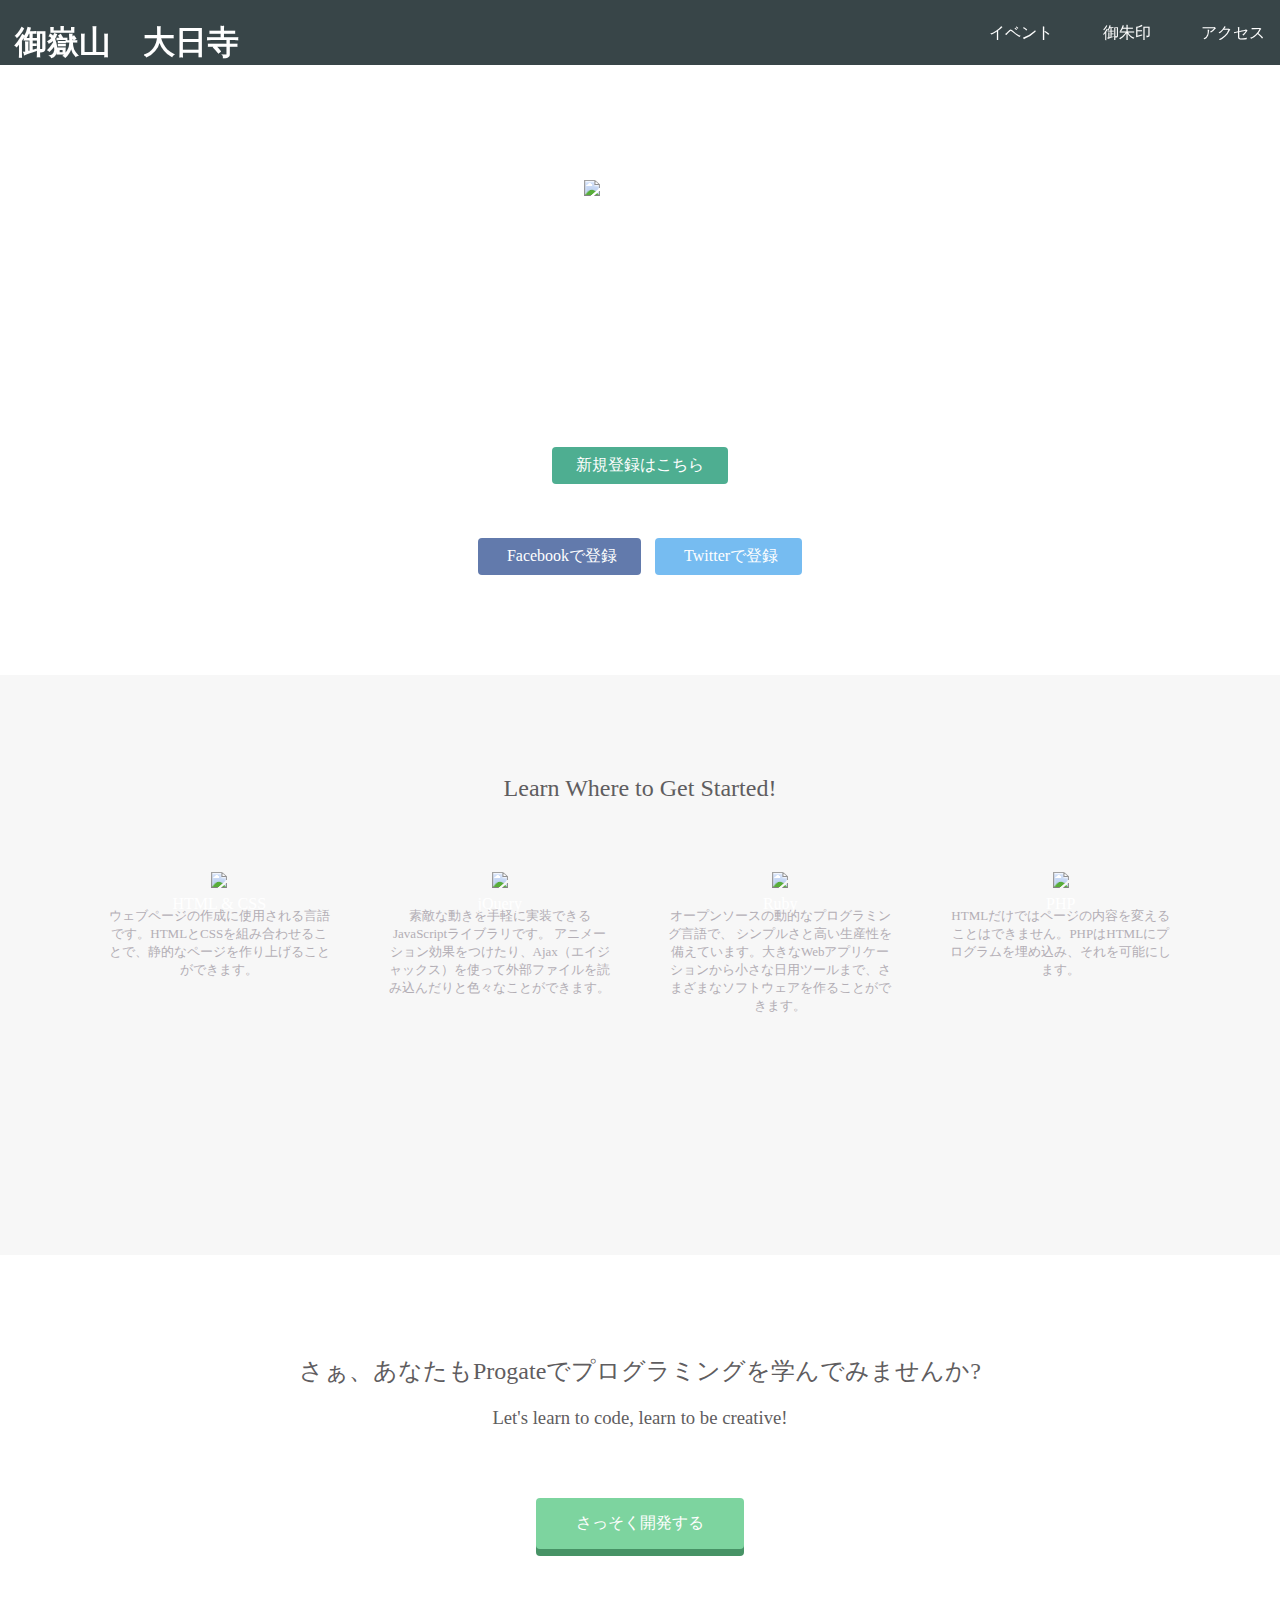
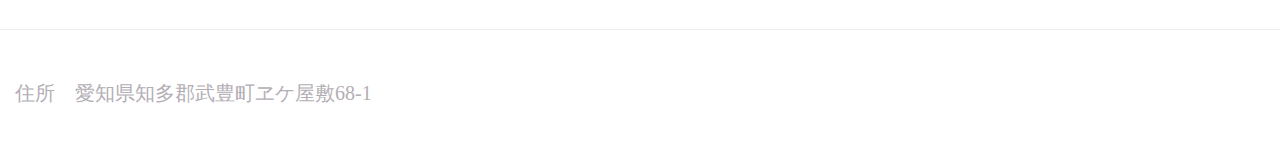
==== index.html @ b15b18b2 "Update index.html" ====
<!DOCTYPE html>
<html>
<head>
  <meta charset="utf-8">
  <title>大日寺</title>
  <link rel="stylesheet" type="text/css" href="stylesheet.css">
</head>
<body>
  <header>
    <div class="container">
      <div class="header-left">
        <h1>御嶽山　大日寺</h1>
      </div>
      <span class="fa fa-bars menu-icon"></span>
      <div class="header-right">
        <a href="#">イベント</a>
        <a href="#">御朱印</a>
        <a href="#" class="login">アクセス</a>
      </div>
    </div>
  </header>
  <div class="top-wrapper">
    <div class="container">
      <img src="1664943436617.jpg" alt="大日寺の写真">
      <h1>LEARN TO CODE.<br>LEARN TO BE CREATIVE.</h1>
      <p>Progateはオンラインプログラミング学習サービスです。<br>初心者にもやさしいスライドとレッスンで、ウェブサービスを作りながらプログラミングを学んでいきましょう。</p>
      <div class="btn-wrapper">
        <a href="#" class="btn signup">新規登録はこちら</a>
        <p>or</p>
        <a href="#" class="btn facebook"><span class="fa fa-facebook"></span>Facebookで登録</a>
        <a href="#" class="btn twitter"><span class="fa fa-twitter"></span>Twitterで登録</a>
      </div>
    </div>
  </div>
  <div class="lesson-wrapper">
    <div class="container">
      <div class="heading">
        <h2>Learn Where to Get Started!</h2>
      </div>
      <div class="lessons">
        <div class="lesson">
          <div class="lesson-icon">
            <img src="https://prog-8.com/images/html/advanced/html.png">
            <p>HTML & CSS</p>
          </div>
          <p class="text-contents">ウェブページの作成に使用される言語です。HTMLとCSSを組み合わせることで、静的なページを作り上げることができます。</p>
        </div>
        <div class="lesson">
          <div class="lesson-icon">
            <img src="https://prog-8.com/images/html/advanced/jQuery.png">
            <p>jQuery</p>
          </div>
          <p class="text-contents">素敵な動きを手軽に実装できるJavaScriptライブラリです。 アニメーション効果をつけたり、Ajax（エイジャックス）を使って外部ファイルを読み込んだりと色々なことができます。</p>
        </div>
        <div class="lesson">
          <div class="lesson-icon">
            <img src="https://prog-8.com/images/html/advanced/ruby.png">
            <p>Ruby</p>
          </div>
          <p class="text-contents">オープンソースの動的なプログラミング言語で、 シンプルさと高い生産性を備えています。大きなWebアプリケーションから小さな日用ツールまで、さまざまなソフトウェアを作ることができます。</p>
        </div>
        <div class="lesson">
          <div class="lesson-icon">
            <img src="https://prog-8.com/images/html/advanced/php.png">
            <p>PHP</p>
          </div>
          <p class="text-contents">HTMLだけではページの内容を変えることはできません。PHPはHTMLにプログラムを埋め込み、それを可能にします。</p>
        </div>
      </div>
      <div class="clear"></div>
    </div>
  </div>
  <div class="message-wrapper">
    <div class="container">
      <div class="heading">
        <h2>さぁ、あなたもProgateでプログラミングを学んでみませんか?</h2>
        <h3>Let's learn to code, learn to be creative!</h3>
      </div>
      <span class="btn message">さっそく開発する</span>
    </div>
  </div>
  <footer>
    <div class="container">
      <p>住所　愛知県知多郡武豊町ヱケ屋敷68-1</p>
    </div>
  </footer>
</body>
</html>
---- stylesheet.css ----
* {
  box-sizing: border-box;
} 

body {
  margin: 0;
  font-family: "Hiragino Kaku Gothic ProN";
}

a {
  text-decoration: none;
}

.container {
  width: 100%;
  padding: 0 15px;
  margin: 0 auto;
}

.top-wrapper {
  padding: 180px 0 100px 0;
  background-image: url(1664943436617.jpg);
  background-size: cover;
  color: white;
  text-align: center;
}

.top-wrapper h1 {
  opacity: 0.7;
  font-size: 45px;
  letter-spacing: 5px;
}

.top-wrapper p {
  opacity: 0.7;
  font-size: 16px;
  margin-bottom: 40px;
}

.btn-wrapper {
  text-align: center;
}

.btn-wrapper p {
  margin-bottom: 20px;
}

.signup {
  background-color: #239b76;
}

.facebook {
  background-color: #3b5998;
  margin-right: 10px;
}

.twitter {
  background-color: #55acee;
}

.btn {
  padding: 8px 24px;
  color: white;
  display: inline-block;
  opacity: 0.8;
  border-radius: 4px;
  text-align: center;
}

.btn:hover {
  opacity: 1;
}

.fa {
  margin-right: 5px;
}

header {
  height: 65px;
  width: 100%;
  background-color: rgba(34,49,52,0.9);
  position :fixed;
  top: 0;
  z-index: 10;
}

.logo {
  width: 124px;
  margin-top: 20px;
}

.header-left {
  float: left;
}

.header-left h1 {
  color: white;
  padding; 0 10px;
}

.header-right {
  float: right;
  margin-right: -25px;
}

.header-right a {
  line-height: 65px;
  padding: 0 25px;
  color: white;
  display: block;
  float: left;
  transition: all 0.5s;
}

.header-right a:hover {
  background-color: rgba(255,255,255,0.3);
}

.lesson-wrapper {
  height: 580px;
  padding-bottom: 80px;
  padding-left: 5%;
  padding-right: 5%;
  background-color: #f7f7f7;
  text-align: center;
}

.heading {
  padding-top: 80px;
  padding-bottom: 50px;
  color: #5f5d60;
}

.heading h2 {
  font-weight: normal;
}

.lesson {
  float: left;
  width: 25%;
}

.lesson-icon {
  position: relative;
}

.lesson-icon p {
  position: absolute;
  top: 37%;
  width: 100%;
  color: white;
}

.text-contents {
  width: 80%;
  display: inline-block;
  margin-top: 15px;
  font-size: 13px;
  color: #b3aeb5;
}

.heading h3 {
  font-weight: normal;
}

.message-wrapper {
  border-bottom: 1px solid #eee;
  padding-bottom: 80px;
  text-align: center;
}

.message {
  padding: 15px 40px;
  background-color: #5dca88;
  cursor: pointer;
  box-shadow: 0px 7px #1a7940;
}

.message:active {
  position: relative;
  top: 7px;
  box-shadow: none;
}

footer img {
  width: 125px;
}

footer p {
  color: #b3aeb5;
  font-size: 20px;
}

footer {
  padding-top: 30px;
  padding-bottom: 20px;
}

.menu-icon {
  color: white;
  float: right;
  font-size: 25px;
  padding: 21px 0;
  display: none;
}

.clear {
  clear: left;
}

@media all and (max-width: 1000px) {
  .lesson {
    width: 50%;
    margin-bottom: 50px;
  }

  .lesson-wrapper {
    height: 990px;
  }

  footer {
    text-align: center;
  }
}

@media all and (max-width: 750px) {
  .top-wrapper h1 {
    font-size: 32px;
  }

  .heading h2 {
    font-size: 20px;
  }
}

@media all and (max-width: 670px) {
  .header-right {
    display: none;
  }

  .menu-icon {
    display: block;
  }

  .top-wrapper .btn {
    width: 100%;
  }

  .twitter {
    margin-top: 10px;
  }

  .top-wrapper {
    text-align: left;
  }

  .top-wrapper h1 {
    font-size: 24px;
  }

  .top-wrapper p {
    font-size: 14px;
  }

  .lesson {
    width: 100%;
  }

  .lesson-wrapper {
    height: 1700px;
  }

  .message-wrapper .btn {
    width: 100%;
  }
}
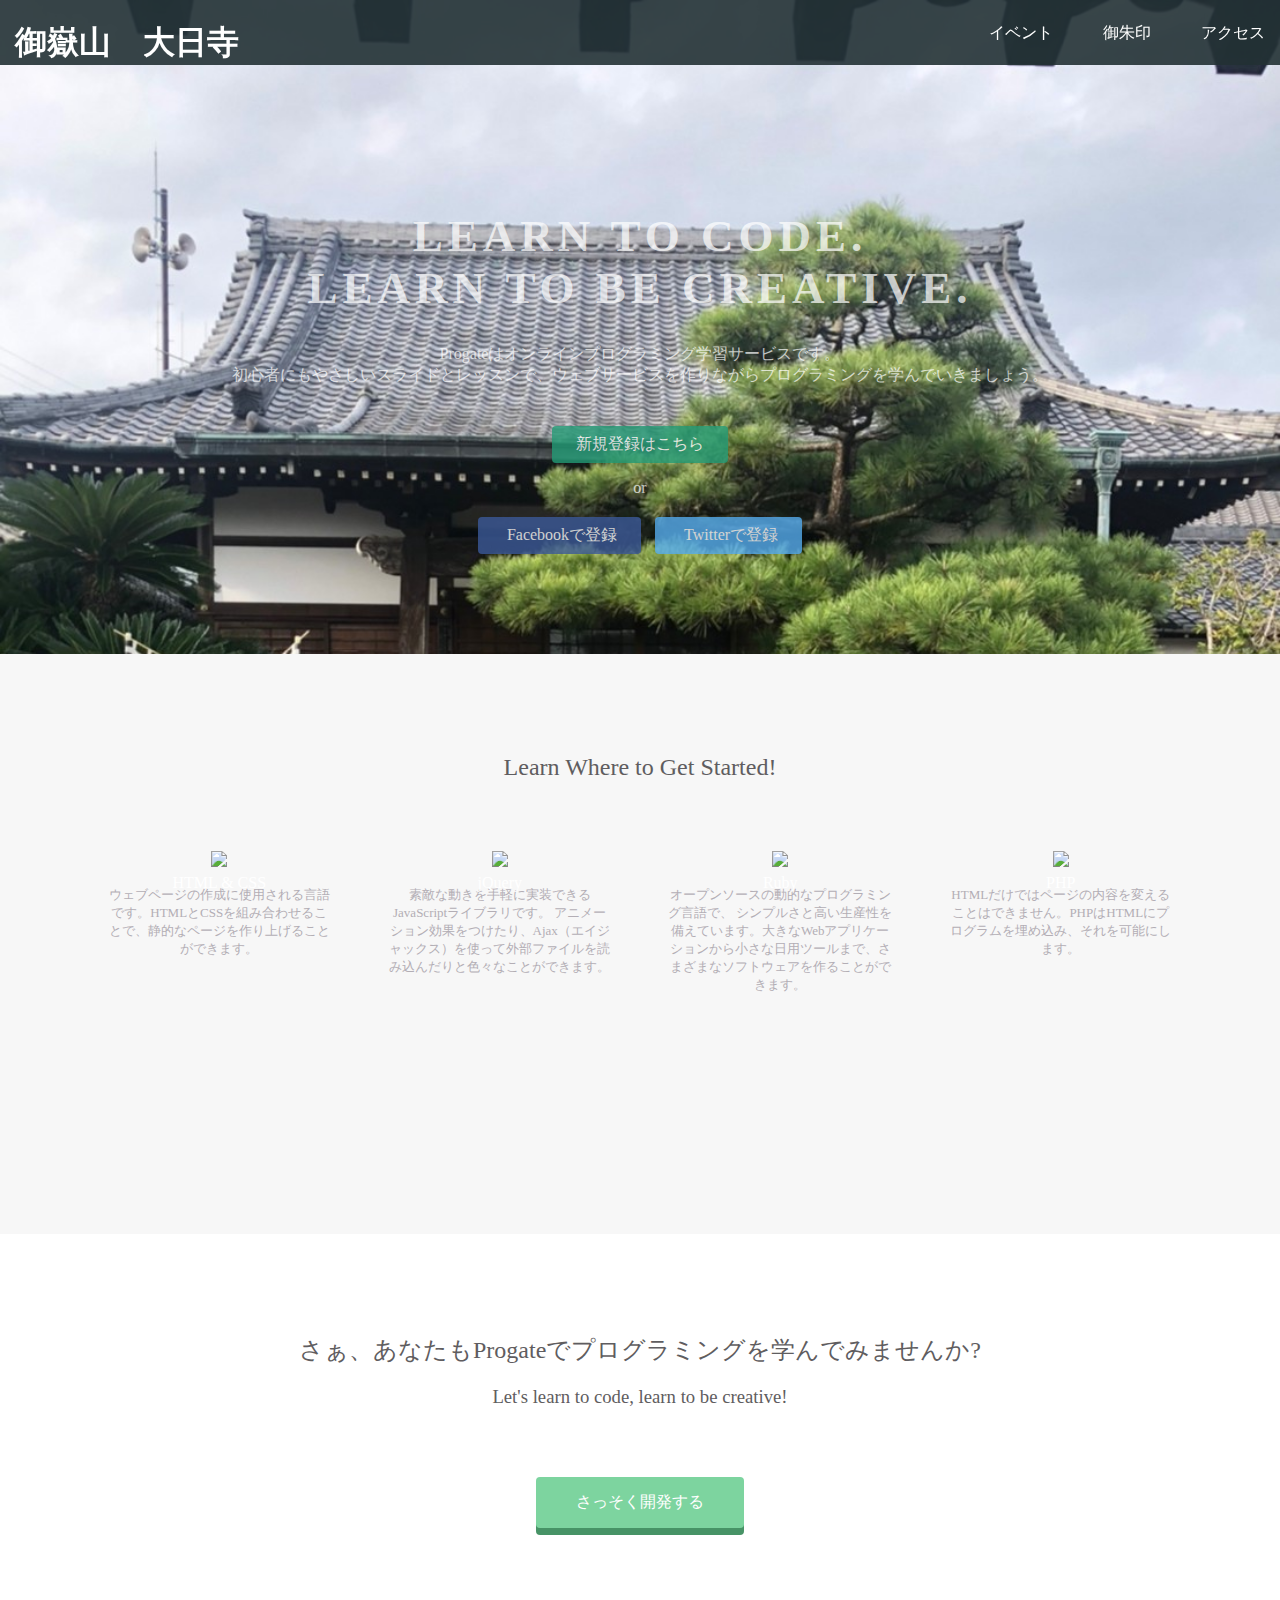
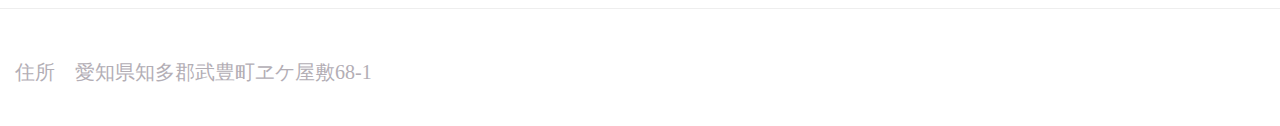
==== commit 5d9d6bb3: "Update index.html" ====
--- a/index.html
+++ b/index.html
@@ -21,7 +21,7 @@
   </header>
   <div class="top-wrapper">
     <div class="container">
-      <img src="1664943436617.jpg" alt="大日寺の写真">
+      
       <h1>LEARN TO CODE.<br>LEARN TO BE CREATIVE.</h1>
       <p>Progateはオンラインプログラミング学習サービスです。<br>初心者にもやさしいスライドとレッスンで、ウェブサービスを作りながらプログラミングを学んでいきましょう。</p>
       <div class="btn-wrapper">
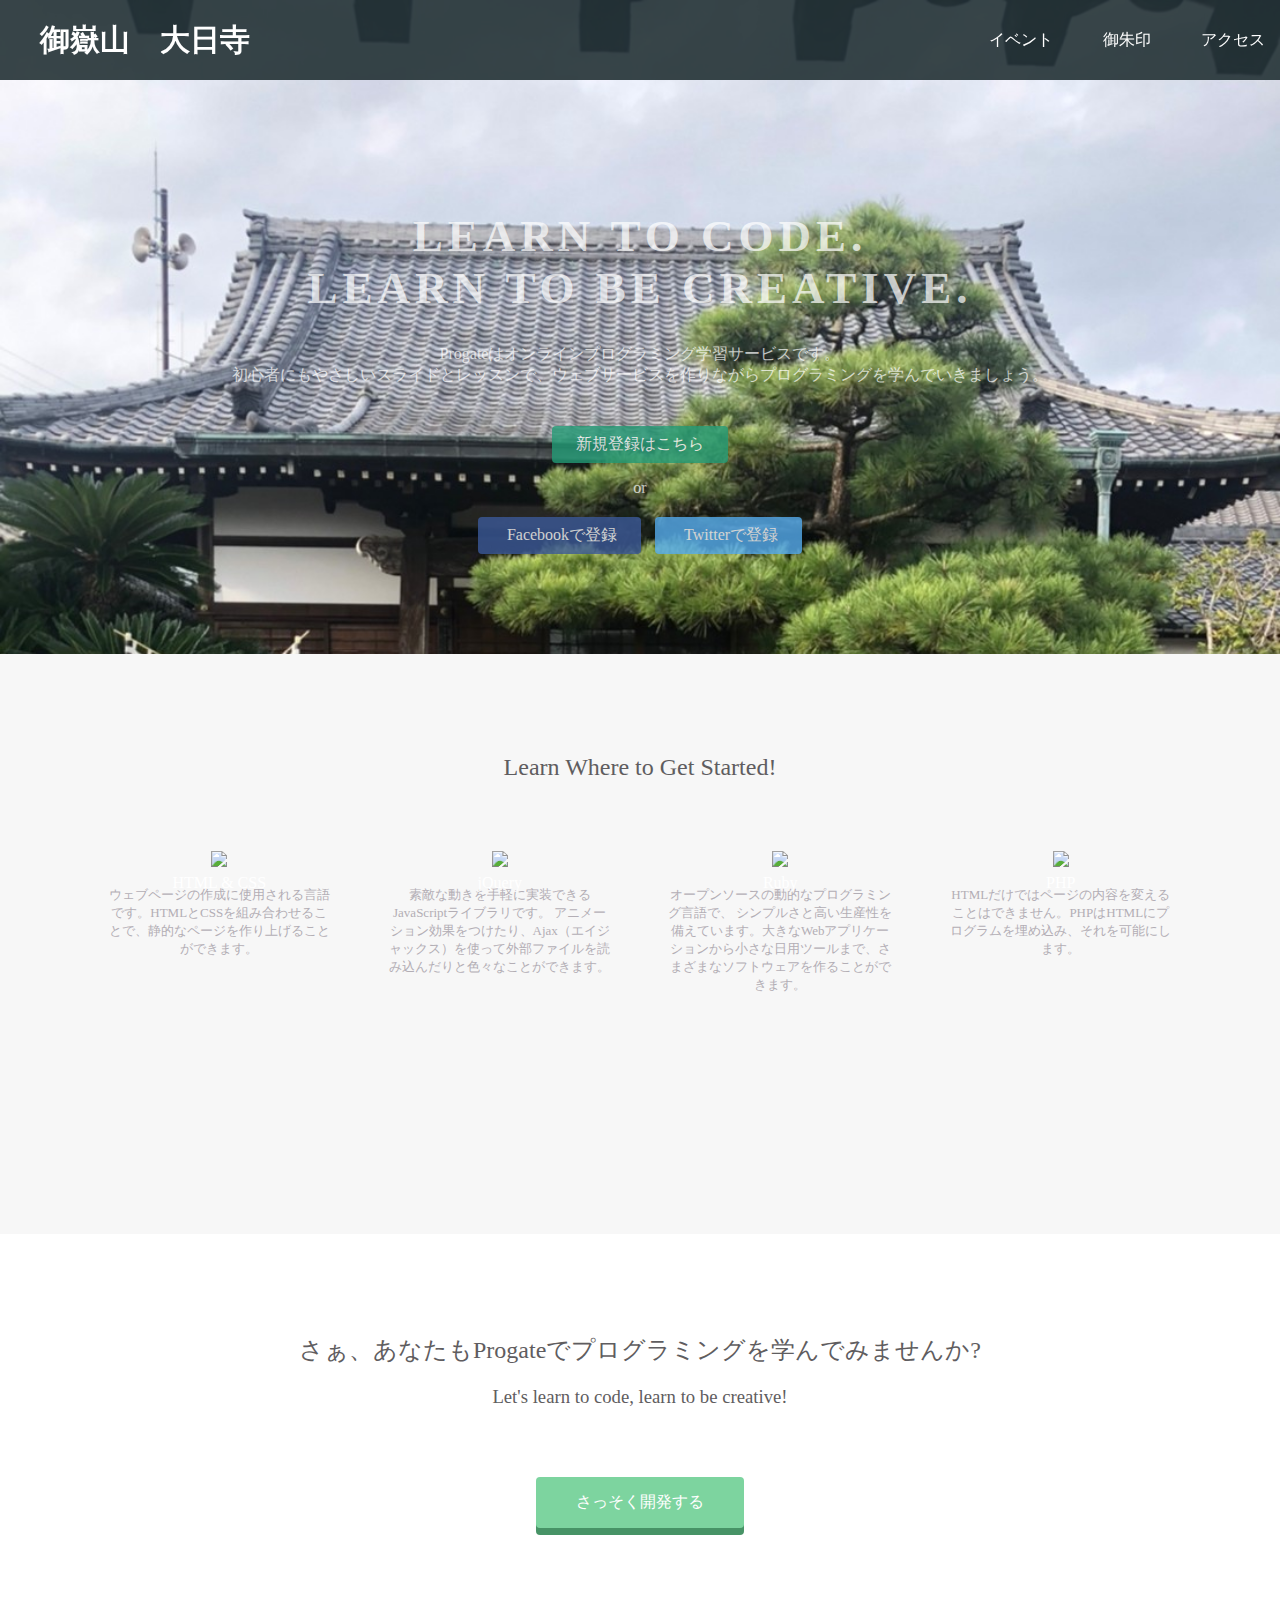
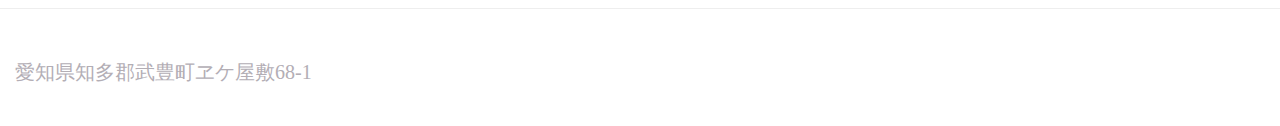
==== commit 30f0fdfb: "Update index.html" ====
--- a/index.html
+++ b/index.html
@@ -13,9 +13,9 @@
       </div>
       <span class="fa fa-bars menu-icon"></span>
       <div class="header-right">
-        <a href="#">イベント</a>
-        <a href="#">御朱印</a>
-        <a href="#" class="login">アクセス</a>
+        <a href="event.html">イベント</a>
+        <a href="goshuin.html">御朱印</a>
+        <a href="access.html">アクセス</a>
       </div>
     </div>
   </header>
@@ -81,7 +81,7 @@
   </div>
   <footer>
     <div class="container">
-      <p>住所　愛知県知多郡武豊町ヱケ屋敷68-1</p>
+      <p>愛知県知多郡武豊町ヱケ屋敷68-1</p>
     </div>
   </footer>
 </body>
--- a/stylesheet.css
+++ b/stylesheet.css
@@ -76,41 +76,37 @@
 }
 
 header {
-  height: 65px;
-  width: 100%;
-  background-color: rgba(34,49,52,0.9);
-  position :fixed;
-  top: 0;
-  z-index: 10;
-}
-
-.logo {
-  width: 124px;
-  margin-top: 20px;
-}
-
-.header-left {
-  float: left;
-}
-
-.header-left h1 {
-  color: white;
-  padding; 0 10px;
-}
-
-.header-right {
-  float: right;
-  margin-right: -25px;
-}
-
-.header-right a {
-  line-height: 65px;
-  padding: 0 25px;
-  color: white;
-  display: block;
-  float: left;
-  transition: all 0.5s;
-}
+    height: 80px;
+    width: 100%;
+    background-color: rgba(34,49,52,0.9);
+    position :fixed;
+    top: 0;
+    z-index: 10;
+  }
+  
+  .header-left {
+    float: left;
+  }
+  
+  .header-left h1 {
+    color: white;
+    font-size: 30px;
+    padding:0 25px;
+  }
+  
+  .header-right {
+    float: right;
+    margin-right: -25px;
+  }
+  
+  .header-right a {
+    line-height: 80px;
+    padding: 0 25px;
+    color: white;
+    display: block;
+    float: left;
+    transition: all 0.5s;
+  }
 
 .header-right a:hover {
   background-color: rgba(255,255,255,0.3);
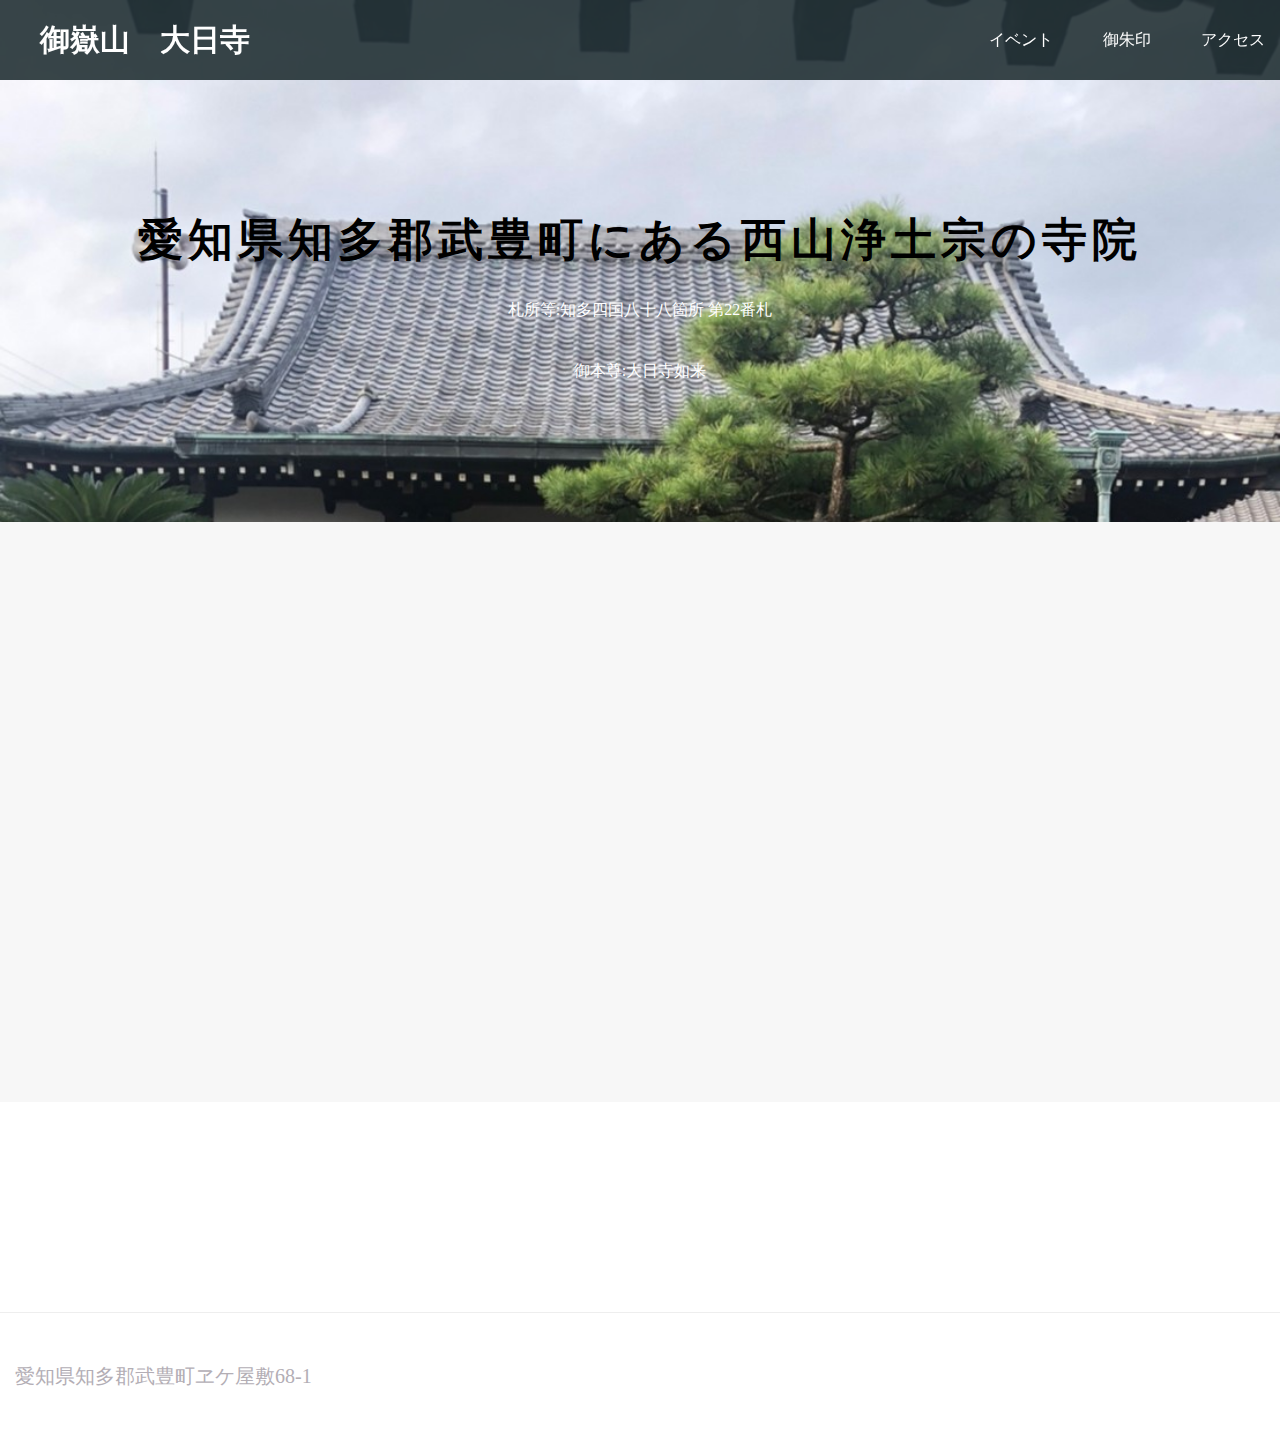
==== commit 52784189: "Update index.html" ====
--- a/index.html
+++ b/index.html
@@ -22,61 +22,25 @@
   <div class="top-wrapper">
     <div class="container">
       
-      <h1>LEARN TO CODE.<br>LEARN TO BE CREATIVE.</h1>
-      <p>Progateはオンラインプログラミング学習サービスです。<br>初心者にもやさしいスライドとレッスンで、ウェブサービスを作りながらプログラミングを学んでいきましょう。</p>
-      <div class="btn-wrapper">
-        <a href="#" class="btn signup">新規登録はこちら</a>
-        <p>or</p>
-        <a href="#" class="btn facebook"><span class="fa fa-facebook"></span>Facebookで登録</a>
-        <a href="#" class="btn twitter"><span class="fa fa-twitter"></span>Twitterで登録</a>
-      </div>
+      <h1>愛知県知多郡武豊町にある西山浄土宗の寺院</h1>
+      <p>札所等:知多四国八十八箇所 第22番札</p>
+      <p>御本尊:大日寺如来</p>
+      
     </div>
   </div>
   <div class="lesson-wrapper">
     <div class="container">
       <div class="heading">
-        <h2>Learn Where to Get Started!</h2>
+        <h2></h2>
       </div>
-      <div class="lessons">
-        <div class="lesson">
-          <div class="lesson-icon">
-            <img src="https://prog-8.com/images/html/advanced/html.png">
-            <p>HTML & CSS</p>
-          </div>
-          <p class="text-contents">ウェブページの作成に使用される言語です。HTMLとCSSを組み合わせることで、静的なページを作り上げることができます。</p>
-        </div>
-        <div class="lesson">
-          <div class="lesson-icon">
-            <img src="https://prog-8.com/images/html/advanced/jQuery.png">
-            <p>jQuery</p>
-          </div>
-          <p class="text-contents">素敵な動きを手軽に実装できるJavaScriptライブラリです。 アニメーション効果をつけたり、Ajax（エイジャックス）を使って外部ファイルを読み込んだりと色々なことができます。</p>
-        </div>
-        <div class="lesson">
-          <div class="lesson-icon">
-            <img src="https://prog-8.com/images/html/advanced/ruby.png">
-            <p>Ruby</p>
-          </div>
-          <p class="text-contents">オープンソースの動的なプログラミング言語で、 シンプルさと高い生産性を備えています。大きなWebアプリケーションから小さな日用ツールまで、さまざまなソフトウェアを作ることができます。</p>
-        </div>
-        <div class="lesson">
-          <div class="lesson-icon">
-            <img src="https://prog-8.com/images/html/advanced/php.png">
-            <p>PHP</p>
-          </div>
-          <p class="text-contents">HTMLだけではページの内容を変えることはできません。PHPはHTMLにプログラムを埋め込み、それを可能にします。</p>
-        </div>
-      </div>
-      <div class="clear"></div>
+      
     </div>
   </div>
   <div class="message-wrapper">
     <div class="container">
       <div class="heading">
-        <h2>さぁ、あなたもProgateでプログラミングを学んでみませんか?</h2>
-        <h3>Let's learn to code, learn to be creative!</h3>
+      
       </div>
-      <span class="btn message">さっそく開発する</span>
     </div>
   </div>
   <footer>
--- a/stylesheet.css
+++ b/stylesheet.css
@@ -1,81 +1,80 @@
 * {
-  box-sizing: border-box;
-} 
-
-body {
-  margin: 0;
-  font-family: "Hiragino Kaku Gothic ProN";
-}
-
-a {
-  text-decoration: none;
-}
-
-.container {
-  width: 100%;
-  padding: 0 15px;
-  margin: 0 auto;
-}
-
-.top-wrapper {
-  padding: 180px 0 100px 0;
-  background-image: url(1664943436617.jpg);
-  background-size: cover;
-  color: white;
-  text-align: center;
-}
-
-.top-wrapper h1 {
-  opacity: 0.7;
-  font-size: 45px;
-  letter-spacing: 5px;
-}
-
-.top-wrapper p {
-  opacity: 0.7;
-  font-size: 16px;
-  margin-bottom: 40px;
-}
-
-.btn-wrapper {
-  text-align: center;
-}
-
-.btn-wrapper p {
-  margin-bottom: 20px;
-}
-
-.signup {
-  background-color: #239b76;
-}
-
-.facebook {
-  background-color: #3b5998;
-  margin-right: 10px;
-}
-
-.twitter {
-  background-color: #55acee;
-}
-
-.btn {
-  padding: 8px 24px;
-  color: white;
-  display: inline-block;
-  opacity: 0.8;
-  border-radius: 4px;
-  text-align: center;
-}
-
-.btn:hover {
-  opacity: 1;
-}
-
-.fa {
-  margin-right: 5px;
-}
-
-header {
+    box-sizing: border-box;
+  } 
+  
+  body {
+    margin: 0;
+    font-family: "Hiragino Kaku Gothic ProN";
+  }
+  
+  a {
+    text-decoration: none;
+  }
+  
+  .container {
+    width: 100%;
+    padding: 0 15px;
+    margin: 0 auto;
+  }
+  
+  .top-wrapper {
+    padding: 180px 0 100px 0;
+    background-image: url(1664943436617.jpg);
+    background-size: cover;
+    color: white;
+    text-align: center;
+  }
+  
+  .top-wrapper h1 {
+    font-size: 45px;
+    letter-spacing: 5px;
+    color: black ;
+  }
+  
+  .top-wrapper p {
+    font-size: 16px;
+    margin-bottom: 40px;
+  }
+  
+  .btn-wrapper {
+    text-align: center;
+  }
+  
+  .btn-wrapper p {
+    margin-bottom: 20px;
+  }
+  
+  .signup {
+    background-color: #239b76;
+  }
+  
+  .facebook {
+    background-color: #3b5998;
+    margin-right: 10px;
+  }
+  
+  .twitter {
+    background-color: #55acee;
+  }
+  
+  .btn {
+    padding: 8px 24px;
+    color: white;
+    display: inline-block;
+    opacity: 0.8;
+    border-radius: 4px;
+    text-align: center;
+  }
+  
+  .btn:hover {
+    opacity: 1;
+  }
+  
+  .fa {
+    margin-right: 5px;
+  }
+  
+  header {
     height: 80px;
     width: 100%;
     background-color: rgba(34,49,52,0.9);
@@ -92,6 +91,7 @@
     color: white;
     font-size: 30px;
     padding:0 25px;
+
   }
   
   .header-right {
@@ -107,166 +107,169 @@
     float: left;
     transition: all 0.5s;
   }
-
-.header-right a:hover {
-  background-color: rgba(255,255,255,0.3);
-}
-
-.lesson-wrapper {
-  height: 580px;
-  padding-bottom: 80px;
-  padding-left: 5%;
-  padding-right: 5%;
-  background-color: #f7f7f7;
-  text-align: center;
-}
-
-.heading {
-  padding-top: 80px;
-  padding-bottom: 50px;
-  color: #5f5d60;
-}
-
-.heading h2 {
-  font-weight: normal;
-}
-
-.lesson {
-  float: left;
-  width: 25%;
-}
-
-.lesson-icon {
-  position: relative;
-}
-
-.lesson-icon p {
-  position: absolute;
-  top: 37%;
-  width: 100%;
-  color: white;
-}
-
-.text-contents {
-  width: 80%;
-  display: inline-block;
-  margin-top: 15px;
-  font-size: 13px;
-  color: #b3aeb5;
-}
-
-.heading h3 {
-  font-weight: normal;
-}
-
-.message-wrapper {
-  border-bottom: 1px solid #eee;
-  padding-bottom: 80px;
-  text-align: center;
-}
-
-.message {
-  padding: 15px 40px;
-  background-color: #5dca88;
-  cursor: pointer;
-  box-shadow: 0px 7px #1a7940;
-}
-
-.message:active {
-  position: relative;
-  top: 7px;
-  box-shadow: none;
-}
-
-footer img {
-  width: 125px;
-}
-
-footer p {
-  color: #b3aeb5;
-  font-size: 20px;
-}
-
-footer {
-  padding-top: 30px;
-  padding-bottom: 20px;
-}
-
-.menu-icon {
-  color: white;
-  float: right;
-  font-size: 25px;
-  padding: 21px 0;
-  display: none;
-}
-
-.clear {
-  clear: left;
-}
-
-@media all and (max-width: 1000px) {
+  
+  .header-right a:hover {
+    background-color: rgba(255,255,255,0.3);
+  }
+  
+  .lesson-wrapper {
+    height: 580px;
+    padding-bottom: 80px;
+    padding-left: 5%;
+    padding-right: 5%;
+    background-color: #f7f7f7;
+    text-align: center;
+  }
+  
+  .heading {
+    padding-top: 80px;
+    padding-bottom: 50px;
+    color: #5f5d60;
+  }
+  
+  .heading h2 {
+    font-weight: normal;
+  }
+  
   .lesson {
-    width: 50%;
-    margin-bottom: 50px;
-  }
-
-  .lesson-wrapper {
-    height: 990px;
-  }
-
+    float: left;
+    width: 25%;
+  }
+  
+  .lesson-icon {
+    position: relative;
+  }
+  
+  .lesson-icon p {
+    position: absolute;
+    top: 37%;
+    width: 100%;
+    color: white;
+  }
+  
+  .text-contents {
+    width: 80%;
+    display: inline-block;
+    margin-top: 15px;
+    font-size: 13px;
+    color: #b3aeb5;
+  }
+  
+  .heading h3 {
+    font-weight: normal;
+  }
+  
+  .message-wrapper {
+    border-bottom: 1px solid #eee;
+    padding-bottom: 80px;
+    text-align: center;
+  }
+  
+  .message {
+    padding: 15px 40px;
+    background-color: #5dca88;
+    cursor: pointer;
+    box-shadow: 0px 7px #1a7940;
+  }
+  
+  .message:active {
+    position: relative;
+    top: 7px;
+    box-shadow: none;
+  }
+  
+  footer img {
+    width: 125px;
+  }
+  
+  footer p {
+    color: #b3aeb5;
+    font-size: 20px;
+  }
+  
   footer {
-    text-align: center;
-  }
-}
-
-@media all and (max-width: 750px) {
-  .top-wrapper h1 {
-    font-size: 32px;
-  }
-
-  .heading h2 {
-    font-size: 20px;
-  }
-}
-
-@media all and (max-width: 670px) {
-  .header-right {
+    padding-top: 30px;
+    padding-bottom: 20px;
+  }
+  
+  .menu-icon {
+    color: white;
+    float: right;
+    font-size: 25px;
+    padding: 21px 0;
     display: none;
   }
-
-  .menu-icon {
-    display: block;
-  }
-
-  .top-wrapper .btn {
-    width: 100%;
-  }
-
-  .twitter {
-    margin-top: 10px;
-  }
-
-  .top-wrapper {
-    text-align: left;
-  }
-
-  .top-wrapper h1 {
-    font-size: 24px;
-  }
-
-  .top-wrapper p {
-    font-size: 14px;
-  }
-
-  .lesson {
-    width: 100%;
-  }
-
-  .lesson-wrapper {
-    height: 1700px;
-  }
-
-  .message-wrapper .btn {
-    width: 100%;
-  }
-}
+  
+  .clear {
+    clear: left;
+  }
+  
+  @media all and (max-width: 1000px) {
+    .lesson {
+      width: 50%;
+      margin-bottom: 50px;
+    }
+  
+    .lesson-wrapper {
+      height: 990px;
+    }
+  
+    footer {
+      text-align: center;
+    }
+  }
+  
+  @media all and (max-width: 750px) {
+    .top-wrapper h1 {
+      font-size: 32px;
+    }
+  
+    .heading h2 {
+      font-size: 20px;
+    }
+  }
+  
+  @media all and (max-width: 670px) {
+    .header-right {
+      display: none;
+    }
+  
+    .menu-icon {
+      display: block;
+    }
+  
+    .top-wrapper .btn {
+      width: 100%;
+    }
+  
+    .twitter {
+      margin-top: 10px;
+    }
+  
+    .top-wrapper {
+      text-align: left;
+    }
+  
+    .top-wrapper h1 {
+      font-size: 24px;
+    }
+  
+    .top-wrapper p {
+      font-size: 14px;
+    }
+  
+    .lesson {
+      width: 100%;
+    }
+  
+    .lesson-wrapper {
+      height: 1700px;
+    }
+  
+    .message-wrapper .btn {
+      width: 100%;
+    }
+ 
+  Footer
+  
+  
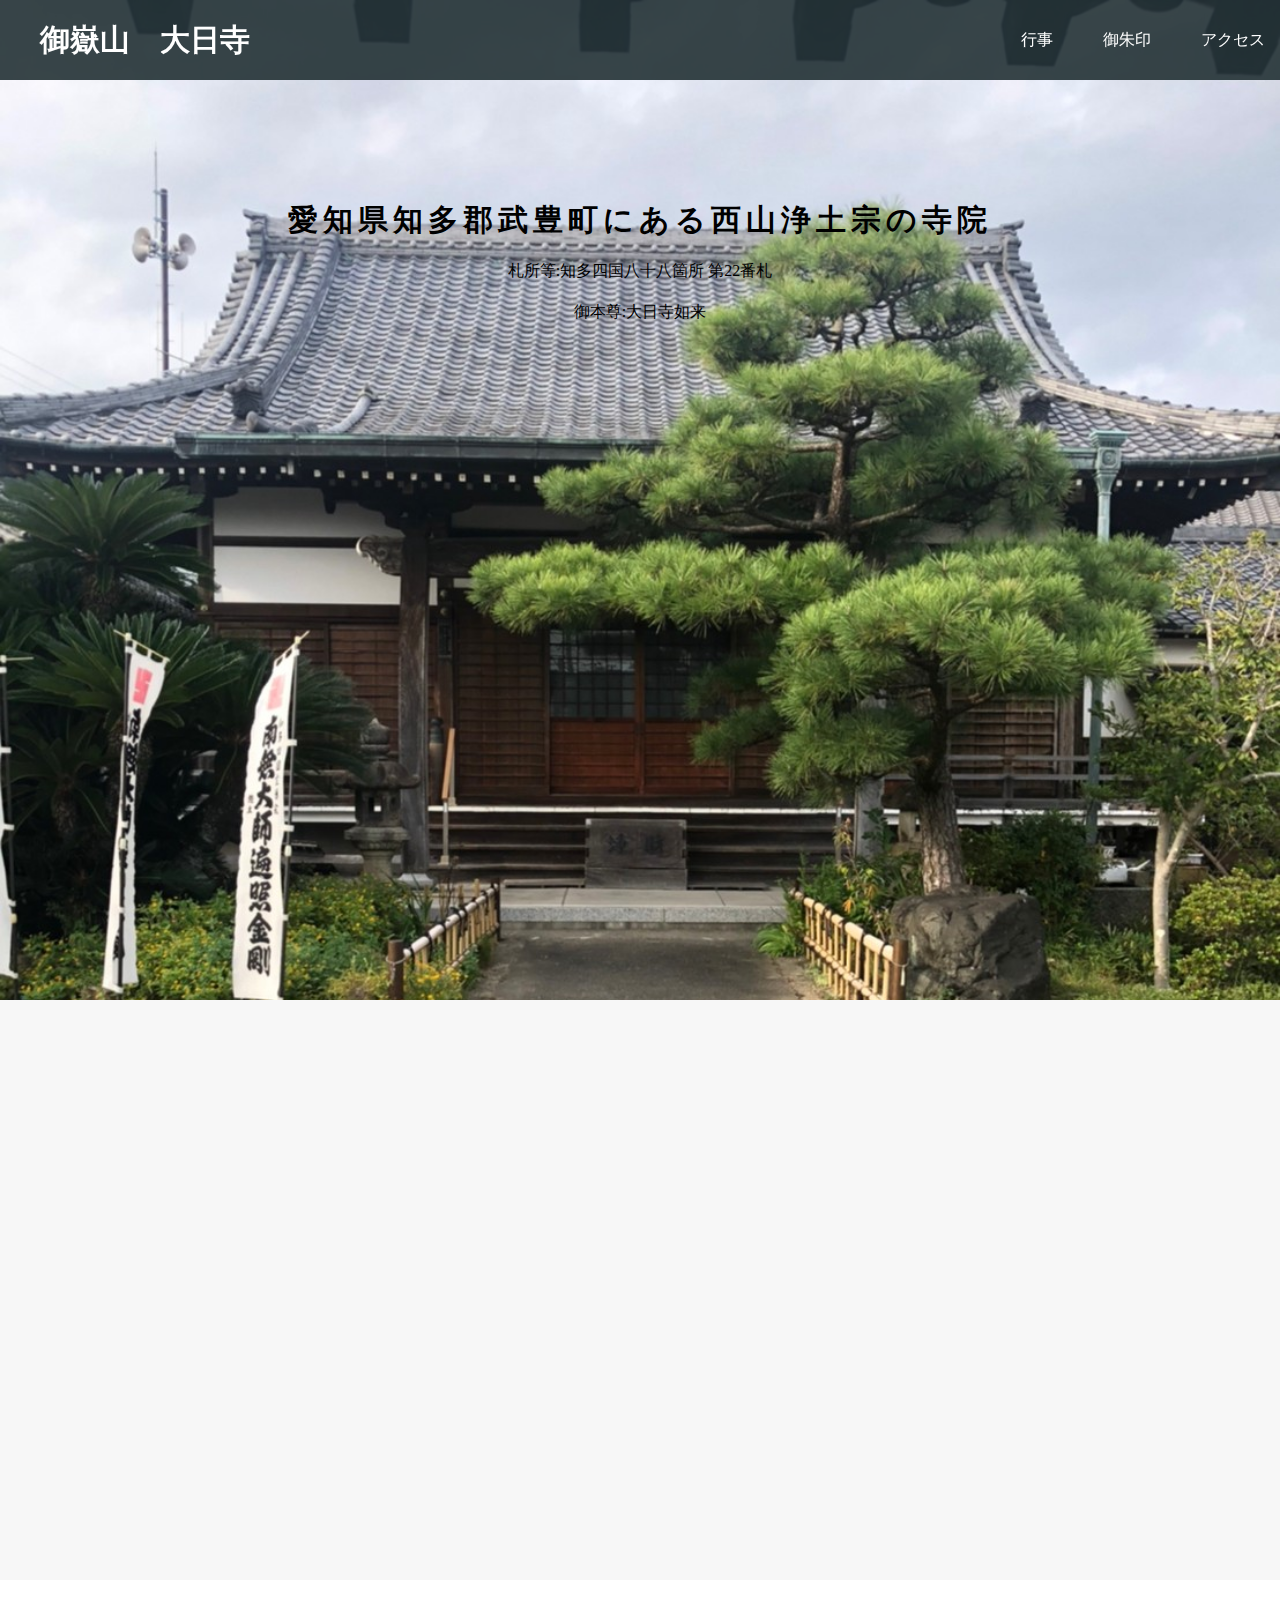
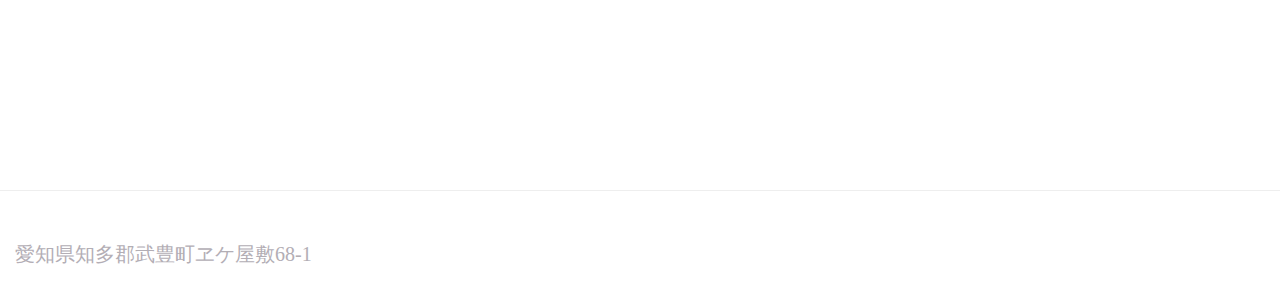
==== commit abb18958: "Update index.html" ====
--- a/index.html
+++ b/index.html
@@ -13,7 +13,7 @@
       </div>
       <span class="fa fa-bars menu-icon"></span>
       <div class="header-right">
-        <a href="event.html">イベント</a>
+        <a href="event.html">行事</a>
         <a href="goshuin.html">御朱印</a>
         <a href="access.html">アクセス</a>
       </div>
--- a/stylesheet.css
+++ b/stylesheet.css
@@ -1,275 +1,245 @@
 * {
-    box-sizing: border-box;
-  } 
+  box-sizing: border-box;
+} 
+
+body {
+  margin: 0;
+  font-family: "Hiragino Kaku Gothic ProN";
+}
+
+a {
+  text-decoration: none;
+}
+
+.container {
+  width: 100%;
+  padding: 0 15px;
+  margin: 0 auto;
+}
+
+.top-wrapper {
+  padding: 180px 0 100px 0;
+  background-image: url(1664943436617.jpg);
+  background-size: cover;
+  height: 1000px;
+  color: white;
+  text-align: center;
+}
+
+.top-wrapper h1 {
+  font-size: 30px;
+  letter-spacing: 5px;
+  color:black;
+}
+
+.top-wrapper p {
+  font-size: 16px;
+  margin-bottom: 20px;
+  color:black;
+}
+
+.btn-wrapper {
+  text-align: center;
+}
+
+.btn-wrapper p {
+  margin-bottom: 20px;
+}
+
+
+
+header {
+  height: 80px;
+  width: 100%;
+  background-color: rgba(34,49,52,0.9);
+  position :fixed;
+  top: 0;
+  z-index: 10;
+}
+
+.header-left {
+  float: left;
+}
+
+.header-left h1 {
+  color: white;
+  font-size: 30px;
+  padding:0 25px;
+
+}
+
+.header-right {
+  float: right;
+  margin-right: -25px;
+}
+
+.header-right a {
+  line-height: 80px;
+  padding: 0 25px;
+  color: white;
+  display: block;
+  float: left;
+  transition: all 0.5s;
+}
+
+.header-right a:hover {
+  background-color: rgba(255,255,255,0.3);
+}
+
+.lesson-wrapper {
+  height: 580px;
+  padding-bottom: 80px;
+  padding-left: 5%;
+  padding-right: 5%;
+  background-color: #f7f7f7;
+  text-align: center;
+}
+
+.heading {
+  padding-top: 80px;
+  padding-bottom: 50px;
+  color: #5f5d60;
+}
+
+.heading h2 {
+  font-weight: normal;
+}
+
+.lesson {
+  float: left;
+  width: 25%;
+}
+
+.lesson-icon {
+  position: relative;
+}
+
+.lesson-icon p {
+  position: absolute;
+  top: 37%;
+  width: 100%;
+  color: white;
+}
+
+.text-contents {
+  width: 80%;
+  display: inline-block;
+  margin-top: 15px;
+  font-size: 13px;
+  color: #b3aeb5;
+}
+
+.heading h3 {
+  font-weight: normal;
+}
+
+.message-wrapper {
+  border-bottom: 1px solid #eee;
+  padding-bottom: 80px;
+  text-align: center;
+}
+
+.message {
+  padding: 15px 40px;
+  background-color: #5dca88;
+  cursor: pointer;
+  box-shadow: 0px 7px #1a7940;
+}
+
+.message:active {
+  position: relative;
+  top: 7px;
+  box-shadow: none;
+}
+
+footer img {
+  width: 125px;
+}
+
+footer p {
+  color: #b3aeb5;
+  font-size: 20px;
+}
+
+footer {
+  padding-top: 30px;
+  padding-bottom: 20px;
+}
+
+.menu-icon {
+  color: white;
+  float: right;
+  font-size: 25px;
+  padding: 21px 0;
+  display: none;
+}
+
+.clear {
+  clear: left;
+}
+
+@media all and (max-width: 1000px) {
+  .lesson {
+    width: 50%;
+    margin-bottom: 50px;
+  }
+
+  .lesson-wrapper {
+    height: 990px;
+  }
+
+  footer {
+    text-align: center;
+  }
+}
+
+@media all and (max-width: 750px) {
+  .top-wrapper h1 {
+    font-size: 32px;
+  }
+
+  .heading h2 {
+    font-size: 20px;
+  }
+}
+
+@media all and (max-width: 670px) {
+  .header-right {
+    display: none;
+  }
+
+  .menu-icon {
+    display: block;
+  }
+
+  .top-wrapper .btn {
+    width: 100%;
+  }
+
   
-  body {
-    margin: 0;
-    font-family: "Hiragino Kaku Gothic ProN";
-  }
-  
-  a {
-    text-decoration: none;
-  }
-  
-  .container {
+
+  .top-wrapper {
+    text-align: left;
+  }
+
+  .top-wrapper h1 {
+    font-size: 24px;
+  }
+
+  .top-wrapper p {
+    font-size: 14px;
+  }
+
+  .lesson {
     width: 100%;
-    padding: 0 15px;
-    margin: 0 auto;
-  }
-  
-  .top-wrapper {
-    padding: 180px 0 100px 0;
-    background-image: url(1664943436617.jpg);
-    background-size: cover;
-    color: white;
-    text-align: center;
-  }
-  
-  .top-wrapper h1 {
-    font-size: 45px;
-    letter-spacing: 5px;
-    color: black ;
-  }
-  
-  .top-wrapper p {
-    font-size: 16px;
-    margin-bottom: 40px;
-  }
-  
-  .btn-wrapper {
-    text-align: center;
-  }
-  
-  .btn-wrapper p {
-    margin-bottom: 20px;
-  }
-  
-  .signup {
-    background-color: #239b76;
-  }
-  
-  .facebook {
-    background-color: #3b5998;
-    margin-right: 10px;
-  }
-  
-  .twitter {
-    background-color: #55acee;
-  }
-  
-  .btn {
-    padding: 8px 24px;
-    color: white;
-    display: inline-block;
-    opacity: 0.8;
-    border-radius: 4px;
-    text-align: center;
-  }
-  
-  .btn:hover {
-    opacity: 1;
-  }
-  
-  .fa {
-    margin-right: 5px;
-  }
-  
-  header {
-    height: 80px;
+  }
+
+  .lesson-wrapper {
+    height: 1700px;
+  }
+
+  .message-wrapper .btn {
     width: 100%;
-    background-color: rgba(34,49,52,0.9);
-    position :fixed;
-    top: 0;
-    z-index: 10;
-  }
-  
-  .header-left {
-    float: left;
-  }
-  
-  .header-left h1 {
-    color: white;
-    font-size: 30px;
-    padding:0 25px;
-
-  }
-  
-  .header-right {
-    float: right;
-    margin-right: -25px;
-  }
-  
-  .header-right a {
-    line-height: 80px;
-    padding: 0 25px;
-    color: white;
-    display: block;
-    float: left;
-    transition: all 0.5s;
-  }
-  
-  .header-right a:hover {
-    background-color: rgba(255,255,255,0.3);
-  }
-  
-  .lesson-wrapper {
-    height: 580px;
-    padding-bottom: 80px;
-    padding-left: 5%;
-    padding-right: 5%;
-    background-color: #f7f7f7;
-    text-align: center;
-  }
-  
-  .heading {
-    padding-top: 80px;
-    padding-bottom: 50px;
-    color: #5f5d60;
-  }
-  
-  .heading h2 {
-    font-weight: normal;
-  }
-  
-  .lesson {
-    float: left;
-    width: 25%;
-  }
-  
-  .lesson-icon {
-    position: relative;
-  }
-  
-  .lesson-icon p {
-    position: absolute;
-    top: 37%;
-    width: 100%;
-    color: white;
-  }
-  
-  .text-contents {
-    width: 80%;
-    display: inline-block;
-    margin-top: 15px;
-    font-size: 13px;
-    color: #b3aeb5;
-  }
-  
-  .heading h3 {
-    font-weight: normal;
-  }
-  
-  .message-wrapper {
-    border-bottom: 1px solid #eee;
-    padding-bottom: 80px;
-    text-align: center;
-  }
-  
-  .message {
-    padding: 15px 40px;
-    background-color: #5dca88;
-    cursor: pointer;
-    box-shadow: 0px 7px #1a7940;
-  }
-  
-  .message:active {
-    position: relative;
-    top: 7px;
-    box-shadow: none;
-  }
-  
-  footer img {
-    width: 125px;
-  }
-  
-  footer p {
-    color: #b3aeb5;
-    font-size: 20px;
-  }
-  
-  footer {
-    padding-top: 30px;
-    padding-bottom: 20px;
-  }
-  
-  .menu-icon {
-    color: white;
-    float: right;
-    font-size: 25px;
-    padding: 21px 0;
-    display: none;
-  }
-  
-  .clear {
-    clear: left;
-  }
-  
-  @media all and (max-width: 1000px) {
-    .lesson {
-      width: 50%;
-      margin-bottom: 50px;
-    }
-  
-    .lesson-wrapper {
-      height: 990px;
-    }
-  
-    footer {
-      text-align: center;
-    }
-  }
-  
-  @media all and (max-width: 750px) {
-    .top-wrapper h1 {
-      font-size: 32px;
-    }
-  
-    .heading h2 {
-      font-size: 20px;
-    }
-  }
-  
-  @media all and (max-width: 670px) {
-    .header-right {
-      display: none;
-    }
-  
-    .menu-icon {
-      display: block;
-    }
-  
-    .top-wrapper .btn {
-      width: 100%;
-    }
-  
-    .twitter {
-      margin-top: 10px;
-    }
-  
-    .top-wrapper {
-      text-align: left;
-    }
-  
-    .top-wrapper h1 {
-      font-size: 24px;
-    }
-  
-    .top-wrapper p {
-      font-size: 14px;
-    }
-  
-    .lesson {
-      width: 100%;
-    }
-  
-    .lesson-wrapper {
-      height: 1700px;
-    }
-  
-    .message-wrapper .btn {
-      width: 100%;
-    }
- 
-  Footer
-  
-  
+  }
+Footer
+
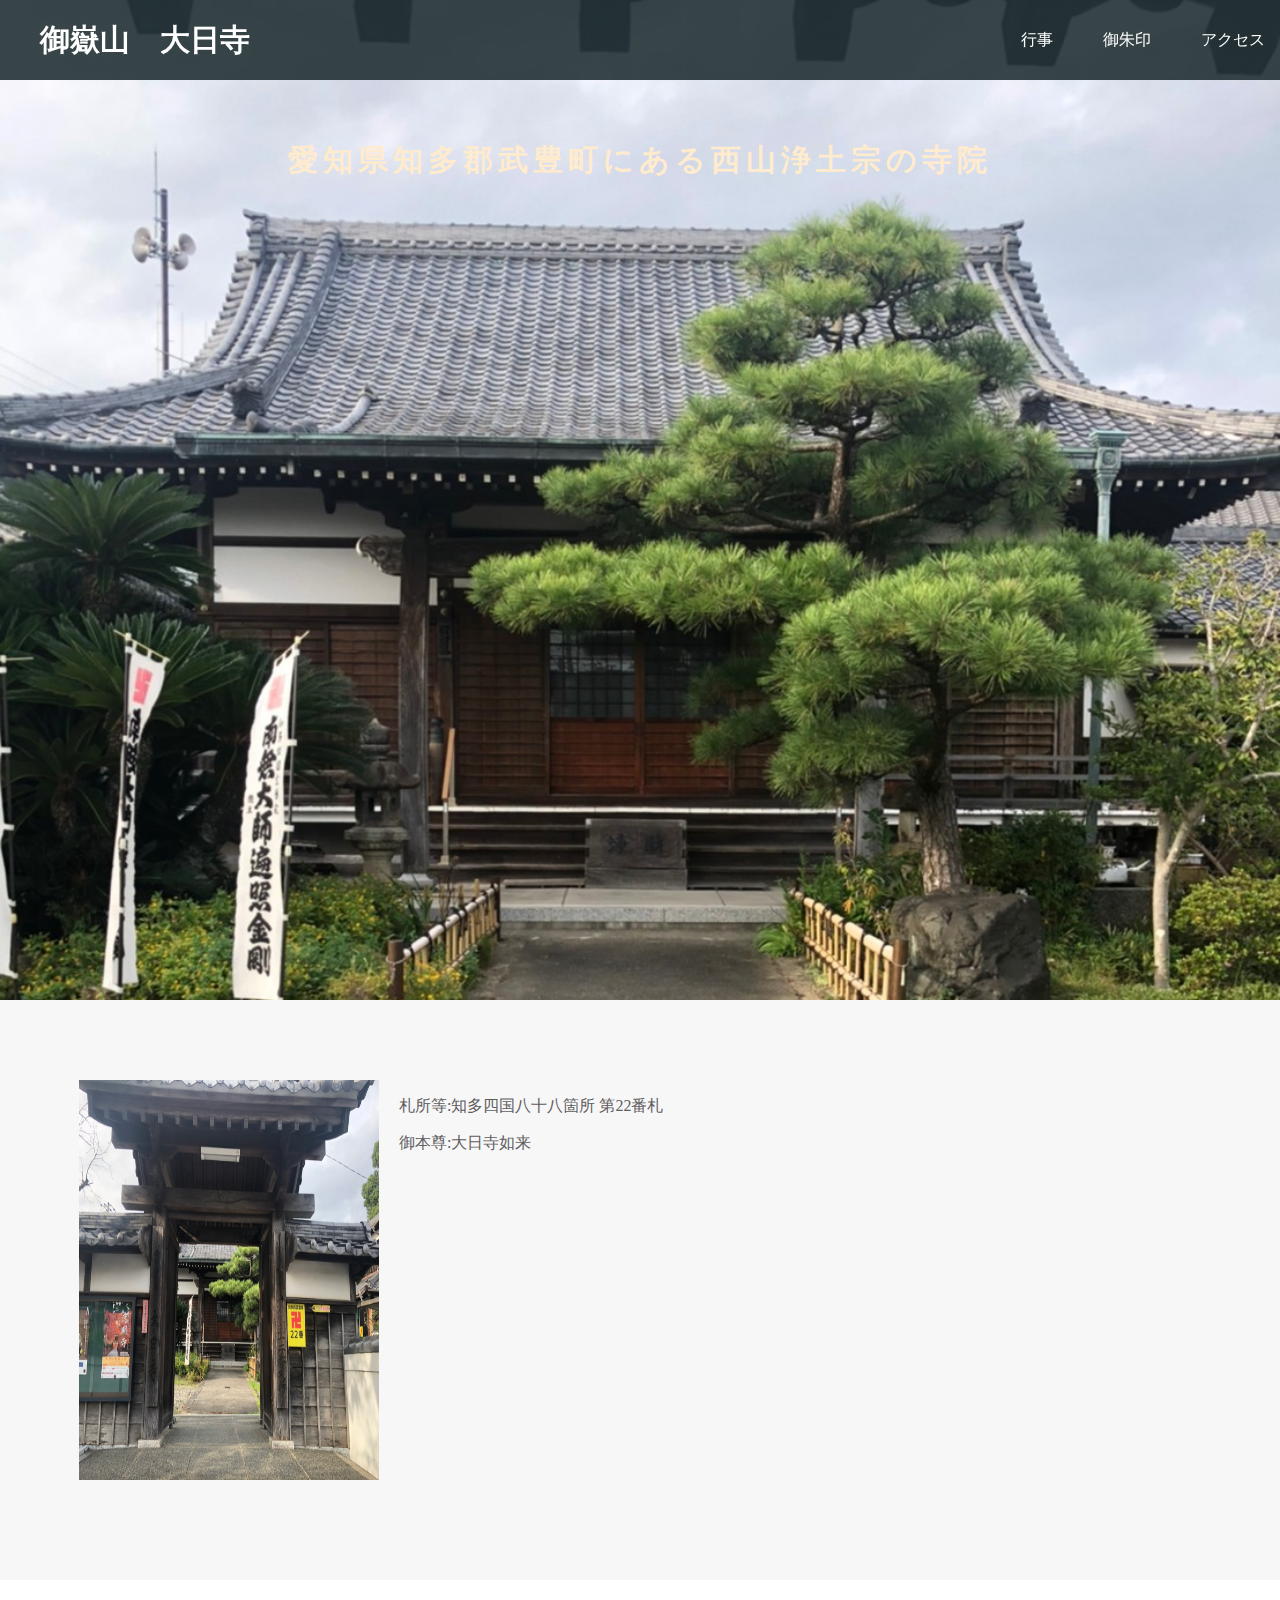
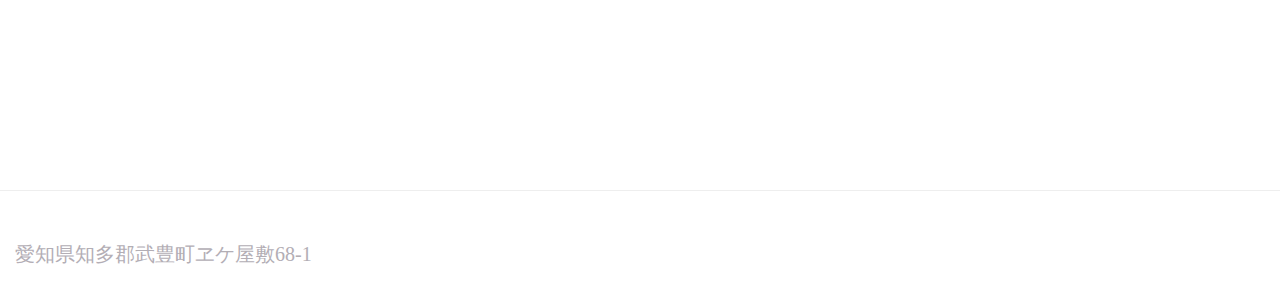
==== commit d0fe3b55: "Update index.html" ====
--- a/index.html
+++ b/index.html
@@ -23,15 +23,14 @@
     <div class="container">
       
       <h1>愛知県知多郡武豊町にある西山浄土宗の寺院</h1>
-      <p>札所等:知多四国八十八箇所 第22番札</p>
-      <p>御本尊:大日寺如来</p>
-      
     </div>
   </div>
   <div class="lesson-wrapper">
     <div class="container">
       <div class="heading">
-        <h2></h2>
+        <img src="1664943437599.jpg" width="300" height="400">
+        <p>札所等:知多四国八十八箇所 第22番札</p>
+        <p>御本尊:大日寺如来</p>
       </div>
       
     </div>
--- a/stylesheet.css
+++ b/stylesheet.css
@@ -1,245 +1,238 @@
 * {
-  box-sizing: border-box;
-} 
+    box-sizing: border-box;
+  } 
+  
+  body {
+    margin: 0;
+    font-family: "Hiragino Kaku Gothic ProN";
+  }
+  
+  a {
+    text-decoration: none;
+  }
+  
+  .container {
+    width: 100%;
+    padding: 0 15px;
+    margin: 0 auto;
+  }
+  
+  .top-wrapper {
+    padding: 120px 0 100px 0;
+    background-image: url(1664943436617.jpg);
+    background-size: cover;
+    height: 1000px;
+    color: white;
+    text-align: center;
+  }
 
-body {
-  margin: 0;
-  font-family: "Hiragino Kaku Gothic ProN";
-}
+  
+  .top-wrapper h1 {
+    font-size: 30px;
+    letter-spacing: 5px;
+    color:blanchedalmond;
+  }
+  
+  .top-wrapper p {
+    font-size: 20px;
+    margin-bottom: 20px;
+    color:blanchedalmond;
+  }
+  
+  
+  header {
+    height: 80px;
+    width: 100%;
+    background-color: rgba(34,49,52,0.9);
+    position :fixed;
+    top: 0;
+    z-index: 10;
+  }
+  
+  .header-left {
+    float: left;
+  }
+  
+  .header-left h1 {
+    color: white;
+    font-size: 30px;
+    padding:0 25px;
+  
+  }
+  
+  .header-right {
+    float: right;
+    margin-right: -25px;
+  }
+  
+  .header-right a {
+    line-height: 80px;
+    padding: 0 25px;
+    color: white;
+    display: block;
+    float: left;
+    transition: all 0.5s;
+  }
+  
+  .header-right a:hover {
+    background-color: rgba(255,255,255,0.3);
+  }
+  
+  .lesson-wrapper {
+    height: 580px;
+    padding-bottom: 80px;
+    padding-left: 5%;
+    padding-right: 5%;
+    background-color: #f7f7f7;
+    text-align: center;
+  }
+  
+  .heading {
+    padding-top: 80px;
+    padding-bottom: 50px;
+    color: #5f5d60;
+  }
 
-a {
-  text-decoration: none;
-}
-
-.container {
-  width: 100%;
-  padding: 0 15px;
-  margin: 0 auto;
-}
-
-.top-wrapper {
-  padding: 180px 0 100px 0;
-  background-image: url(1664943436617.jpg);
-  background-size: cover;
-  height: 1000px;
-  color: white;
-  text-align: center;
-}
-
-.top-wrapper h1 {
-  font-size: 30px;
-  letter-spacing: 5px;
-  color:black;
-}
-
-.top-wrapper p {
-  font-size: 16px;
-  margin-bottom: 20px;
-  color:black;
-}
-
-.btn-wrapper {
-  text-align: center;
-}
-
-.btn-wrapper p {
-  margin-bottom: 20px;
-}
-
-
-
-header {
-  height: 80px;
-  width: 100%;
-  background-color: rgba(34,49,52,0.9);
-  position :fixed;
-  top: 0;
-  z-index: 10;
-}
-
-.header-left {
-  float: left;
-}
-
-.header-left h1 {
-  color: white;
-  font-size: 30px;
-  padding:0 25px;
-
-}
-
-.header-right {
-  float: right;
-  margin-right: -25px;
-}
-
-.header-right a {
-  line-height: 80px;
-  padding: 0 25px;
-  color: white;
-  display: block;
-  float: left;
-  transition: all 0.5s;
-}
-
-.header-right a:hover {
-  background-color: rgba(255,255,255,0.3);
-}
-
-.lesson-wrapper {
-  height: 580px;
-  padding-bottom: 80px;
-  padding-left: 5%;
-  padding-right: 5%;
-  background-color: #f7f7f7;
-  text-align: center;
-}
-
-.heading {
-  padding-top: 80px;
-  padding-bottom: 50px;
-  color: #5f5d60;
-}
-
-.heading h2 {
-  font-weight: normal;
-}
-
-.lesson {
-  float: left;
-  width: 25%;
-}
-
-.lesson-icon {
-  position: relative;
-}
-
-.lesson-icon p {
-  position: absolute;
-  top: 37%;
-  width: 100%;
-  color: white;
-}
-
-.text-contents {
-  width: 80%;
-  display: inline-block;
-  margin-top: 15px;
-  font-size: 13px;
-  color: #b3aeb5;
-}
-
-.heading h3 {
-  font-weight: normal;
-}
-
-.message-wrapper {
-  border-bottom: 1px solid #eee;
-  padding-bottom: 80px;
-  text-align: center;
-}
-
-.message {
-  padding: 15px 40px;
-  background-color: #5dca88;
-  cursor: pointer;
-  box-shadow: 0px 7px #1a7940;
-}
-
-.message:active {
-  position: relative;
-  top: 7px;
-  box-shadow: none;
-}
-
-footer img {
-  width: 125px;
-}
-
-footer p {
-  color: #b3aeb5;
-  font-size: 20px;
-}
-
-footer {
-  padding-top: 30px;
-  padding-bottom: 20px;
-}
-
-.menu-icon {
-  color: white;
-  float: right;
-  font-size: 25px;
-  padding: 21px 0;
-  display: none;
-}
-
-.clear {
-  clear: left;
-}
-
-@media all and (max-width: 1000px) {
+  .heading img {
+    float: left;
+    margin-right: 20px;
+  }
+  
+  .heading p {
+    text-align: left;
+  }
+  
   .lesson {
-    width: 50%;
-    margin-bottom: 50px;
-  }
-
-  .lesson-wrapper {
-    height: 990px;
-  }
-
+    float: left;
+    width: 25%;
+  }
+  
+  .lesson-icon {
+    position: relative;
+  }
+  
+  .lesson-icon p {
+    position: absolute;
+    top: 37%;
+    width: 100%;
+    color: white;
+  }
+  
+  .text-contents {
+    width: 80%;
+    display: inline-block;
+    margin-top: 15px;
+    font-size: 13px;
+    color: #b3aeb5;
+  }
+  
+  .heading h3 {
+    font-weight: normal;
+  }
+  
+  .message-wrapper {
+    border-bottom: 1px solid #eee;
+    padding-bottom: 80px;
+    text-align: center;
+  }
+  
+  .message {
+    padding: 15px 40px;
+    background-color: #5dca88;
+    cursor: pointer;
+    box-shadow: 0px 7px #1a7940;
+  }
+  
+  .message:active {
+    position: relative;
+    top: 7px;
+    box-shadow: none;
+  }
+  
+  footer img {
+    width: 125px;
+  }
+  
+  footer p {
+    color: #b3aeb5;
+    font-size: 20px;
+  }
+  
   footer {
-    text-align: center;
-  }
-}
-
-@media all and (max-width: 750px) {
-  .top-wrapper h1 {
-    font-size: 32px;
-  }
-
-  .heading h2 {
-    font-size: 20px;
-  }
-}
-
-@media all and (max-width: 670px) {
-  .header-right {
+    padding-top: 30px;
+    padding-bottom: 20px;
+  }
+  
+  .menu-icon {
+    color: white;
+    float: right;
+    font-size: 25px;
+    padding: 21px 0;
     display: none;
   }
-
-  .menu-icon {
-    display: block;
-  }
-
-  .top-wrapper .btn {
-    width: 100%;
-  }
-
-  
-
-  .top-wrapper {
-    text-align: left;
-  }
-
-  .top-wrapper h1 {
-    font-size: 24px;
-  }
-
-  .top-wrapper p {
-    font-size: 14px;
-  }
-
-  .lesson {
-    width: 100%;
-  }
-
-  .lesson-wrapper {
-    height: 1700px;
-  }
-
-  .message-wrapper .btn {
-    width: 100%;
-  }
-Footer
-
+  
+  .clear {
+    clear: left;
+  }
+  
+  @media all and (max-width: 1000px) {
+    .lesson {
+      width: 50%;
+      margin-bottom: 50px;
+    }
+  
+    .lesson-wrapper {
+      height: 990px;
+    }
+  
+    footer {
+      text-align: center;
+    }
+  }
+  
+  @media all and (max-width: 750px) {
+    .top-wrapper h1 {
+      font-size: 32px;
+    }
+  
+    .heading h2 {
+      font-size: 20px;
+    }
+  }
+  
+  @media all and (max-width: 670px) {
+    .header-right {
+      display: none;
+    }
+  
+    .menu-icon {
+      display: block;
+    }
+  
+    .top-wrapper .btn {
+      width: 100%;
+    }
+  
+    .top-wrapper {
+      text-align: left;
+    }
+  
+    .top-wrapper h1 {
+      font-size: 24px;
+    }
+  
+    .top-wrapper p {
+      font-size: 14px;
+    }
+  
+    .lesson {
+      width: 100%;
+    }
+  
+    .lesson-wrapper {
+      height: 1700px;
+    }
+  
+    .message-wrapper .btn {
+      width: 100%;
+    }
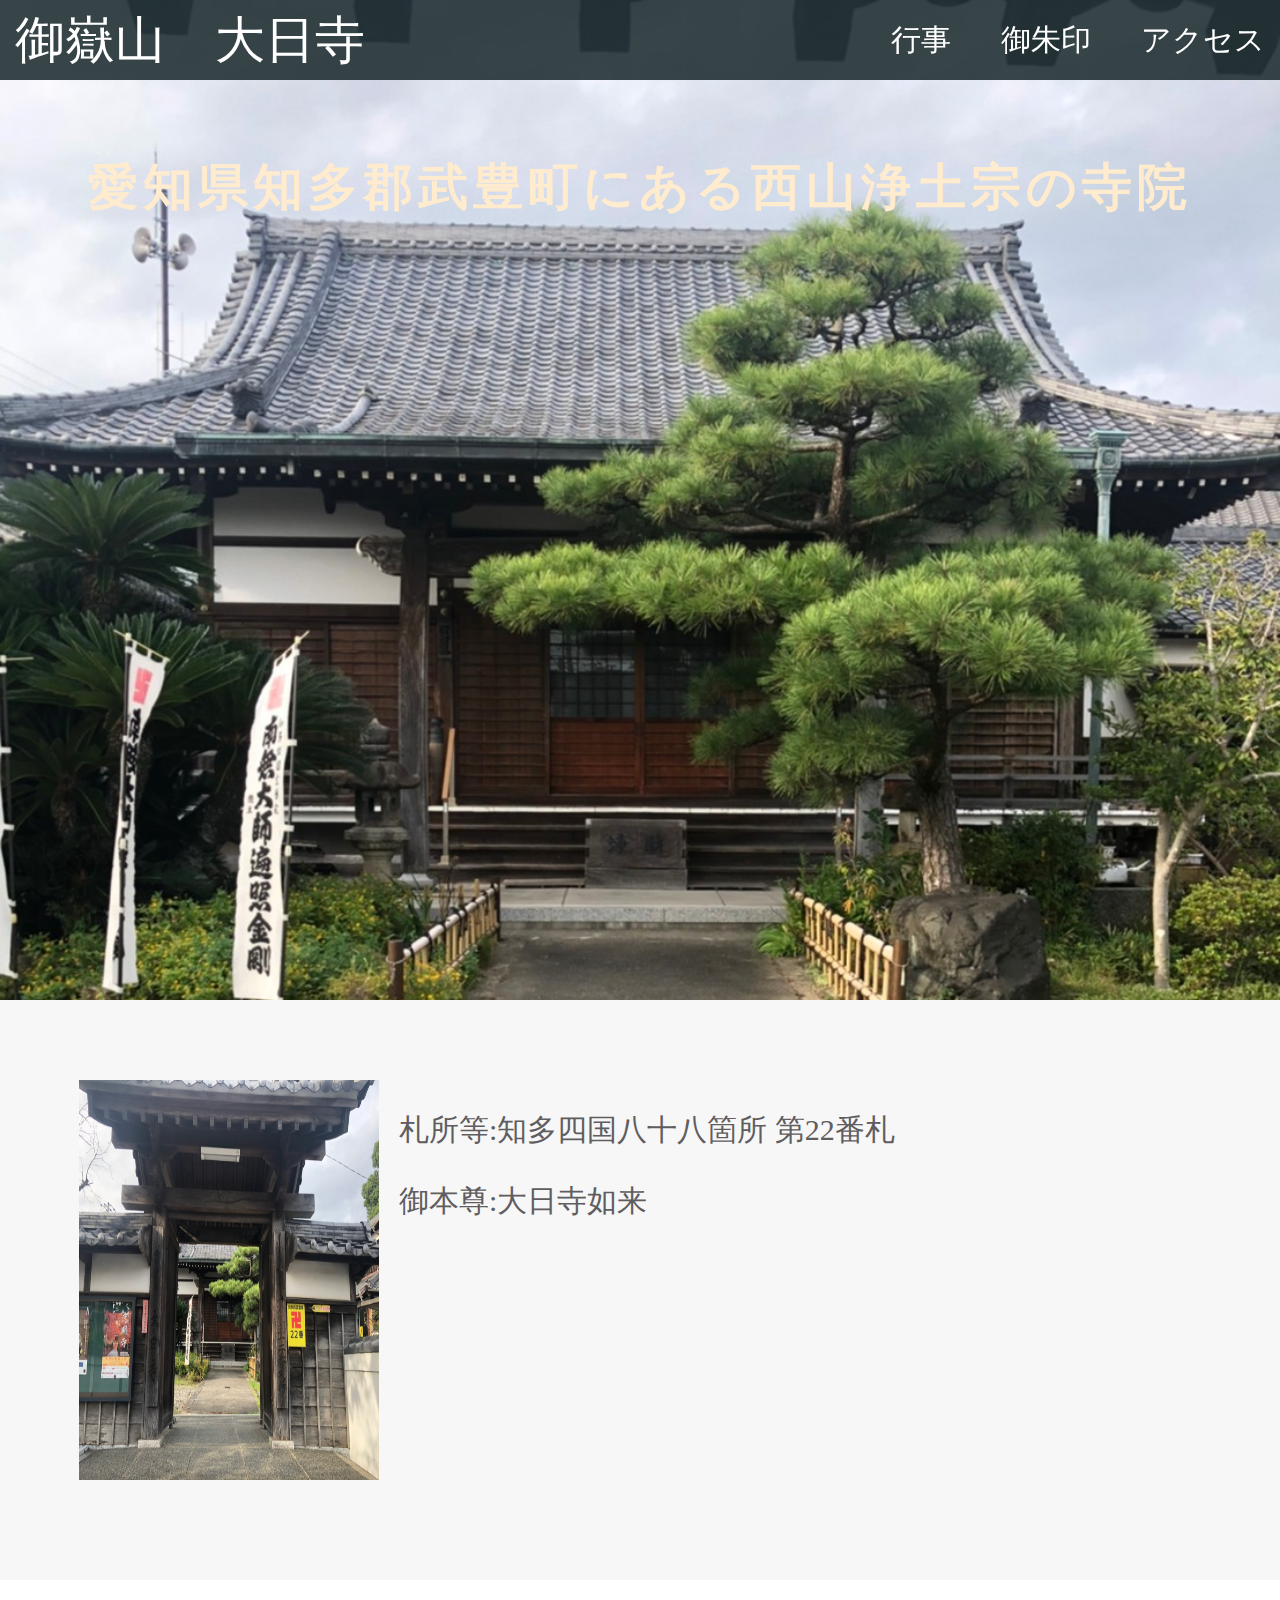
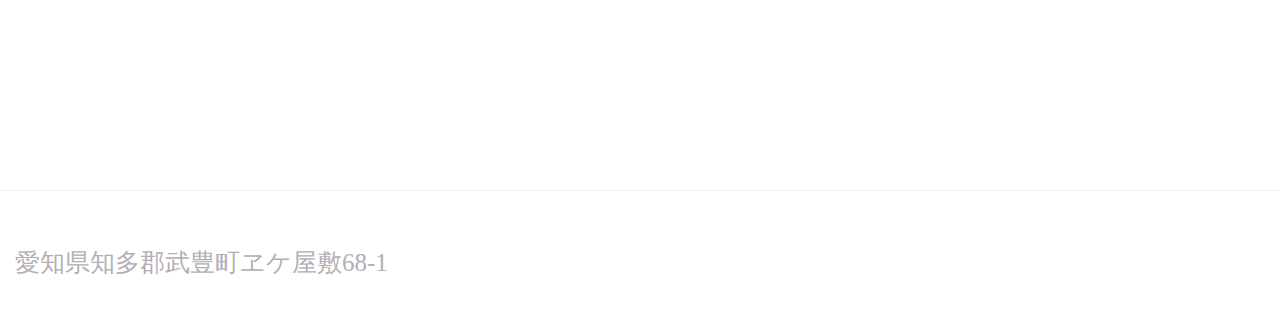
==== commit 1a136c63: "Update index.html" ====
--- a/index.html
+++ b/index.html
@@ -9,7 +9,7 @@
   <header>
     <div class="container">
       <div class="header-left">
-        <h1>御嶽山　大日寺</h1>
+        <a>御嶽山　大日寺</a>
       </div>
       <span class="fa fa-bars menu-icon"></span>
       <div class="header-right">
--- a/stylesheet.css
+++ b/stylesheet.css
@@ -4,7 +4,7 @@
   
   body {
     margin: 0;
-    font-family: "Hiragino Kaku Gothic ProN";
+    font-family: HGP行書体;
   }
   
   a {
@@ -28,14 +28,8 @@
 
   
   .top-wrapper h1 {
-    font-size: 30px;
+    font-size: 50px;
     letter-spacing: 5px;
-    color:blanchedalmond;
-  }
-  
-  .top-wrapper p {
-    font-size: 20px;
-    margin-bottom: 20px;
     color:blanchedalmond;
   }
   
@@ -53,10 +47,11 @@
     float: left;
   }
   
-  .header-left h1 {
-    color: white;
-    font-size: 30px;
-    padding:0 25px;
+  .header-left a {
+    color: white;
+    line-height: 80px;
+    display: block;
+    font-size: 50px;
   
   }
   
@@ -66,6 +61,7 @@
   }
   
   .header-right a {
+    font-size: 30px;
     line-height: 80px;
     padding: 0 25px;
     color: white;
@@ -100,6 +96,7 @@
   
   .heading p {
     text-align: left;
+    font-size: 30px;
   }
   
   .lesson {
@@ -155,7 +152,7 @@
   
   footer p {
     color: #b3aeb5;
-    font-size: 20px;
+    font-size: 25px;
   }
   
   footer {
@@ -186,7 +183,7 @@
     }
   
     footer {
-      text-align: center;
+      text-align: left;
     }
   }
   
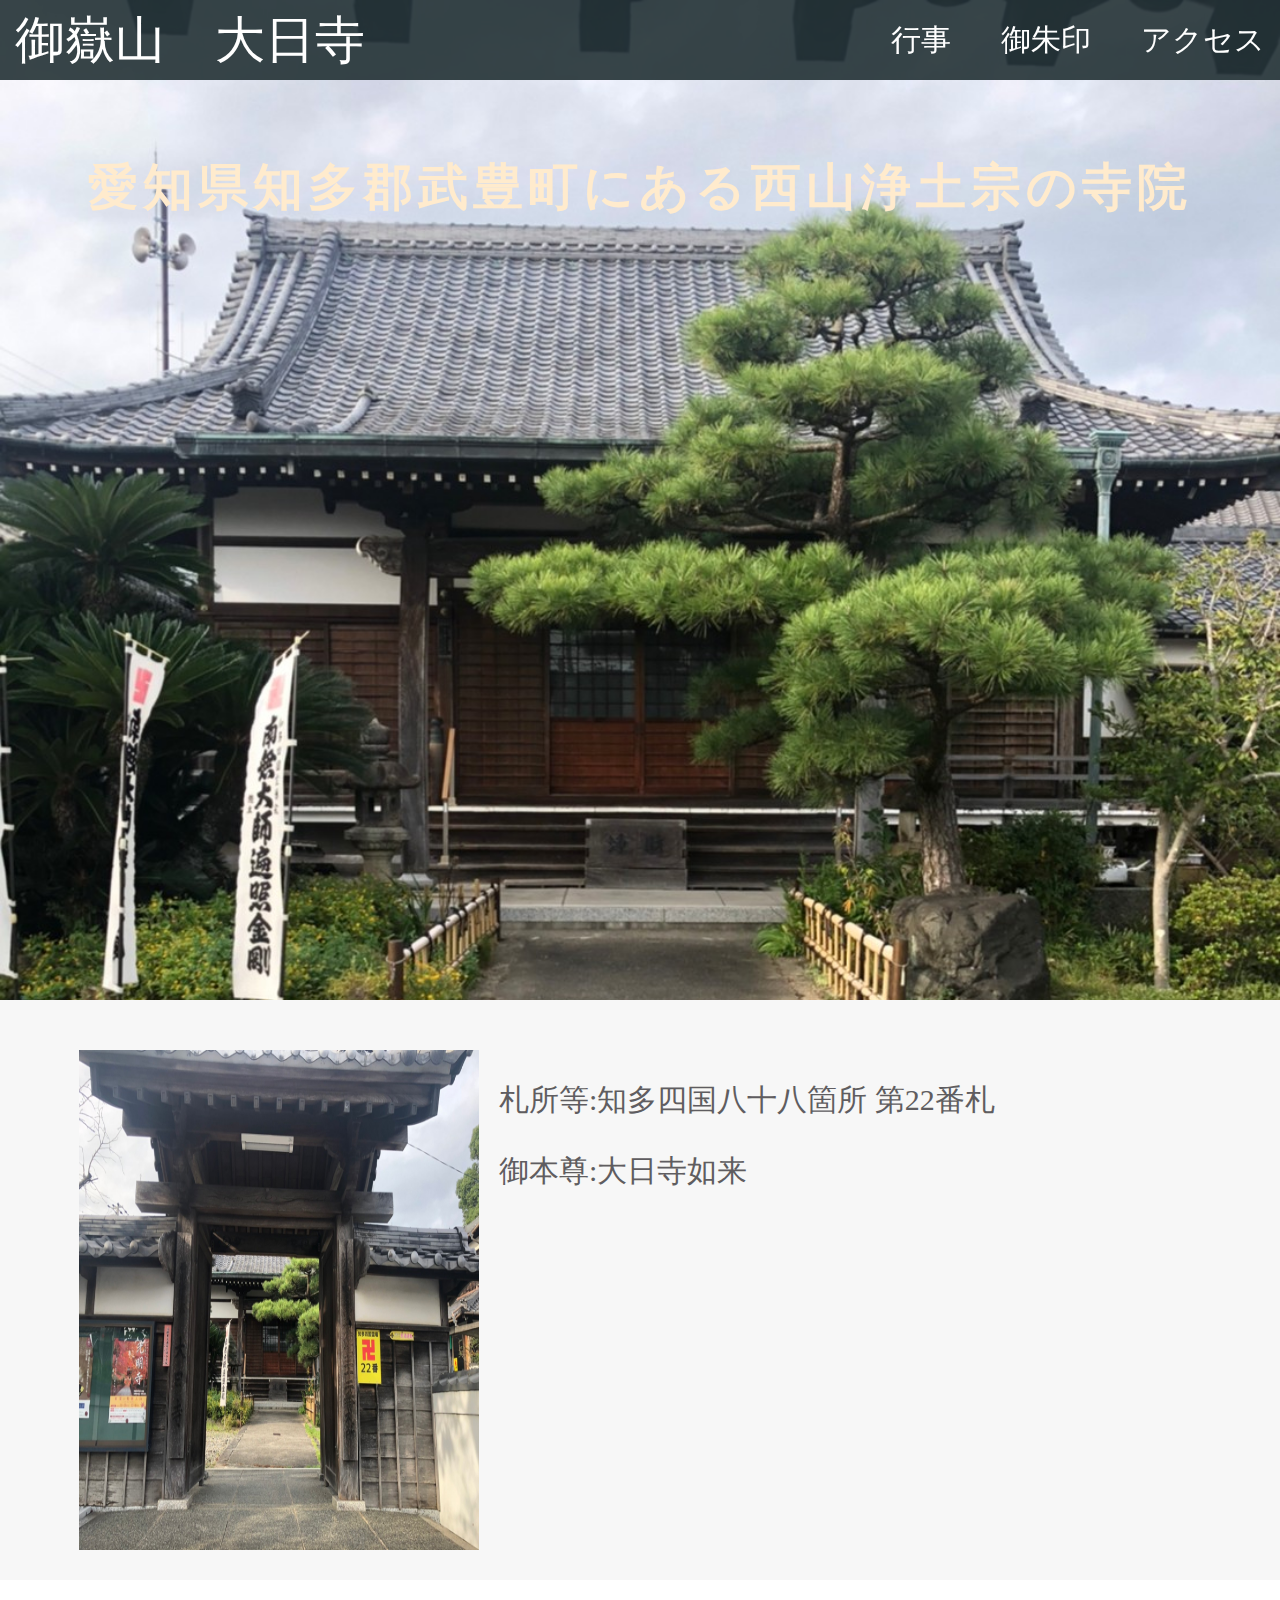
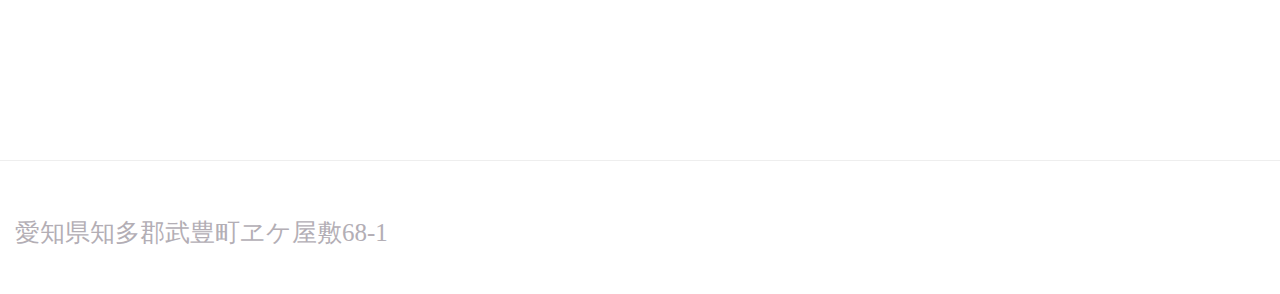
==== commit 47c9409f: "Update index.html" ====
--- a/index.html
+++ b/index.html
@@ -28,7 +28,7 @@
   <div class="lesson-wrapper">
     <div class="container">
       <div class="heading">
-        <img src="1664943437599.jpg" width="300" height="400">
+        <img src="1664943437599.jpg" width="400" height="500">
         <p>札所等:知多四国八十八箇所 第22番札</p>
         <p>御本尊:大日寺如来</p>
       </div>
--- a/stylesheet.css
+++ b/stylesheet.css
@@ -84,7 +84,7 @@
   }
   
   .heading {
-    padding-top: 80px;
+    padding-top: 50px;
     padding-bottom: 50px;
     color: #5f5d60;
   }
